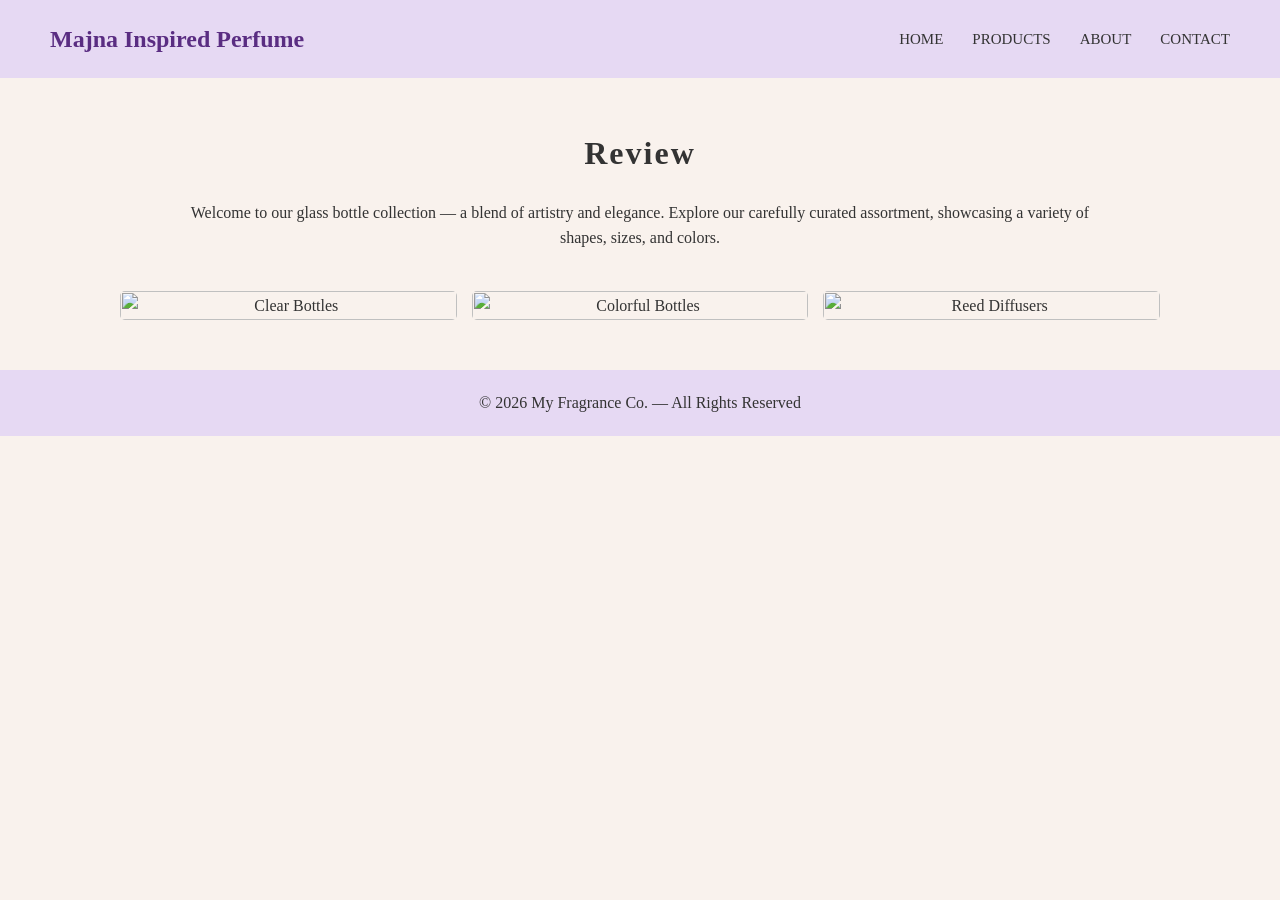
==== index.html @ 4708d1cb "Add files via upload" ====
<DOCTYPE html>
<html lang="tl">
<head>
    <meta charset="UTF-8">
    <meta name="viewport" content="width=device-width, initial-scale=1.0">
    <title>Majna Inspired Perfume</title>
    <link rel="stylesheet" href="style.css">
</head>
<body>

    <!-- Header / Navigation -->
    <header>
        <div class="logo">
            <h1>Majna Inspired Perfume</h1>
        </div>
        <nav>
            <a href="#">HOME</a>
            <a href="#">PRODUCTS</a>
            <a href="#">ABOUT</a>
            <a href="#">CONTACT</a>
        </nav>
    </header>

    <!-- Main Content -->
    <main>
        <h2>Review</h2>
        <p>Welcome to our glass bottle collection — a blend of artistry and elegance. Explore our carefully curated assortment, showcasing a variety of shapes, sizes, and colors.</p>
        
        <div class="gallery">
            <img src="images/bottles1.jpg" alt="Clear Bottles">
            <img src="images/bottles2.jpg" alt="Colorful Bottles">
            <img src="images/bottles3.jpg" alt="Reed Diffusers">
        </div>
    </main>

    <!-- Footer -->
    <footer>
        <p>&copy; 2026 My Fragrance Co. — All Rights Reserved</p>
    </footer>

</body>
</html>
---- style.css ----
* {
    margin: 0;
    padding: 0;
    box-sizing: border-box;
    font-family: 'Times New Roman', serif;
}

body {
    background-color: #f9f2ed;
    color: #333;
    line-height: 1.6;
}

header {
    background-color: #e6d9f3;
    padding: 20px 50px;
    display: flex;
    justify-content: space-between;
    align-items: center;
}

.logo h1 {
    color: #5a2d82;
    font-size: 24px;
}

nav a {
    margin-left: 25px;
    text-decoration: none;
    color: #333;
    font-size: 15px;
    text-transform: uppercase;
}

nav a:hover {
    color: #7b48b3;
}

main {
    max-width: 1100px;
    margin: 50px auto;
    padding: 0 30px;
    text-align: center;
}

main h2 {
    font-size: 32px;
    margin-bottom: 20px;
    letter-spacing: 2px;
}

main p {
    max-width: 900px;
    margin: 0 auto 40px;
    font-size: 16px;
}

.gallery {
    display: grid;
    grid-template-columns: repeat(3, 1fr);
    gap: 15px;
}

.gallery img {
    width: 100%;
    height: auto;
    border-radius: 5px;
}

footer {
    text-align: center;
    padding: 20px;
    background-color: #e6d9f3;
    margin-top: 50px;
}

@media(max-width:768px) {
    .gallery { grid-template-columns: 1fr; }
    header { flex-direction: column; gap: 15px; }
}
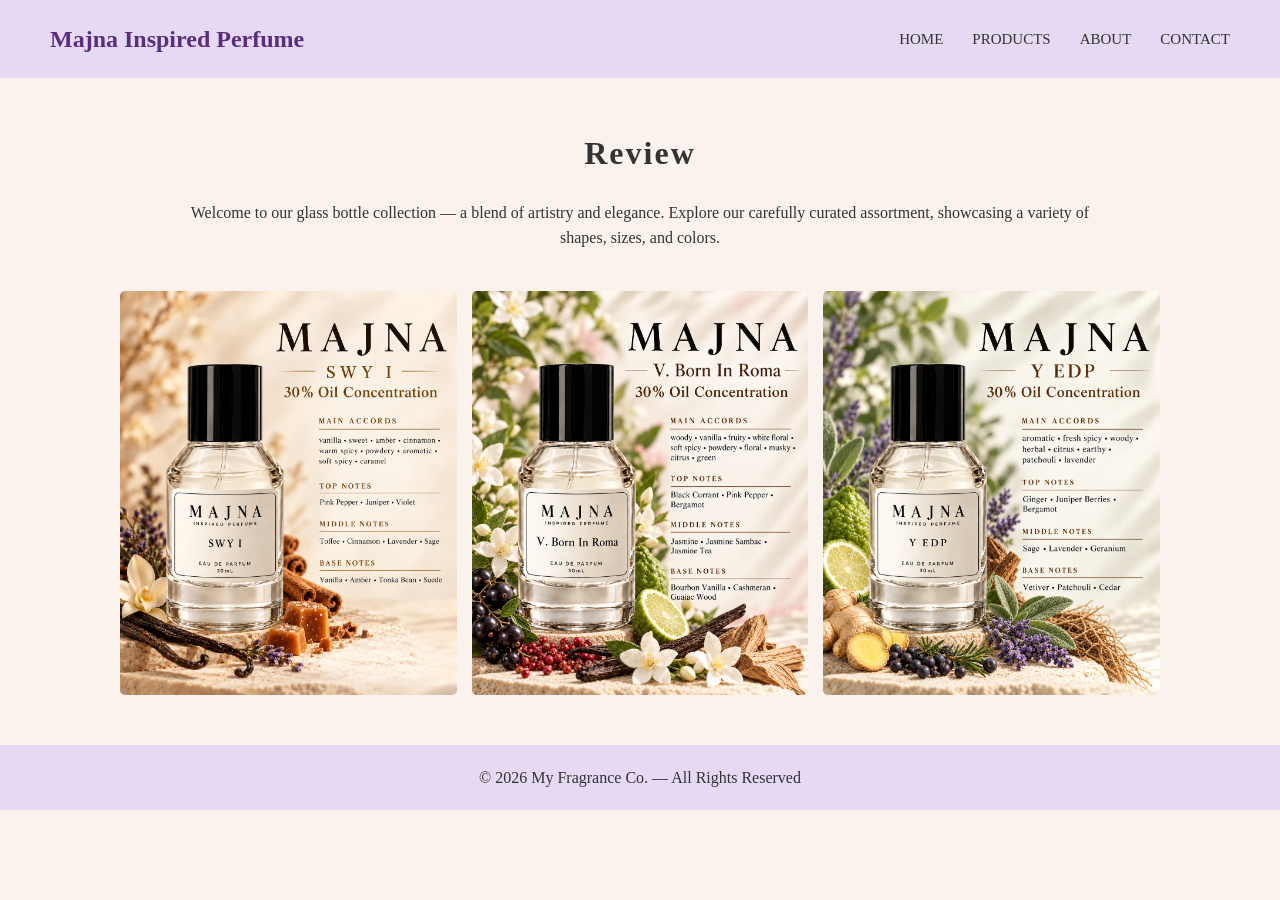
==== commit e96b4e8a: "Add files via upload" ====
--- a/index.html
+++ b/index.html
@@ -27,9 +27,9 @@
         <p>Welcome to our glass bottle collection — a blend of artistry and elegance. Explore our carefully curated assortment, showcasing a variety of shapes, sizes, and colors.</p>
         
         <div class="gallery">
-            <img src="images/bottles1.jpg" alt="Clear Bottles">
-            <img src="images/bottles2.jpg" alt="Colorful Bottles">
-            <img src="images/bottles3.jpg" alt="Reed Diffusers">
+            <img src="bottles1.jpg" alt="Clear Bottles">
+            <img src="bottles2.jpg" alt="Colorful Bottles">
+            <img src="bottles3.jpg" alt="Reed Diffusers">
         </div>
     </main>
 
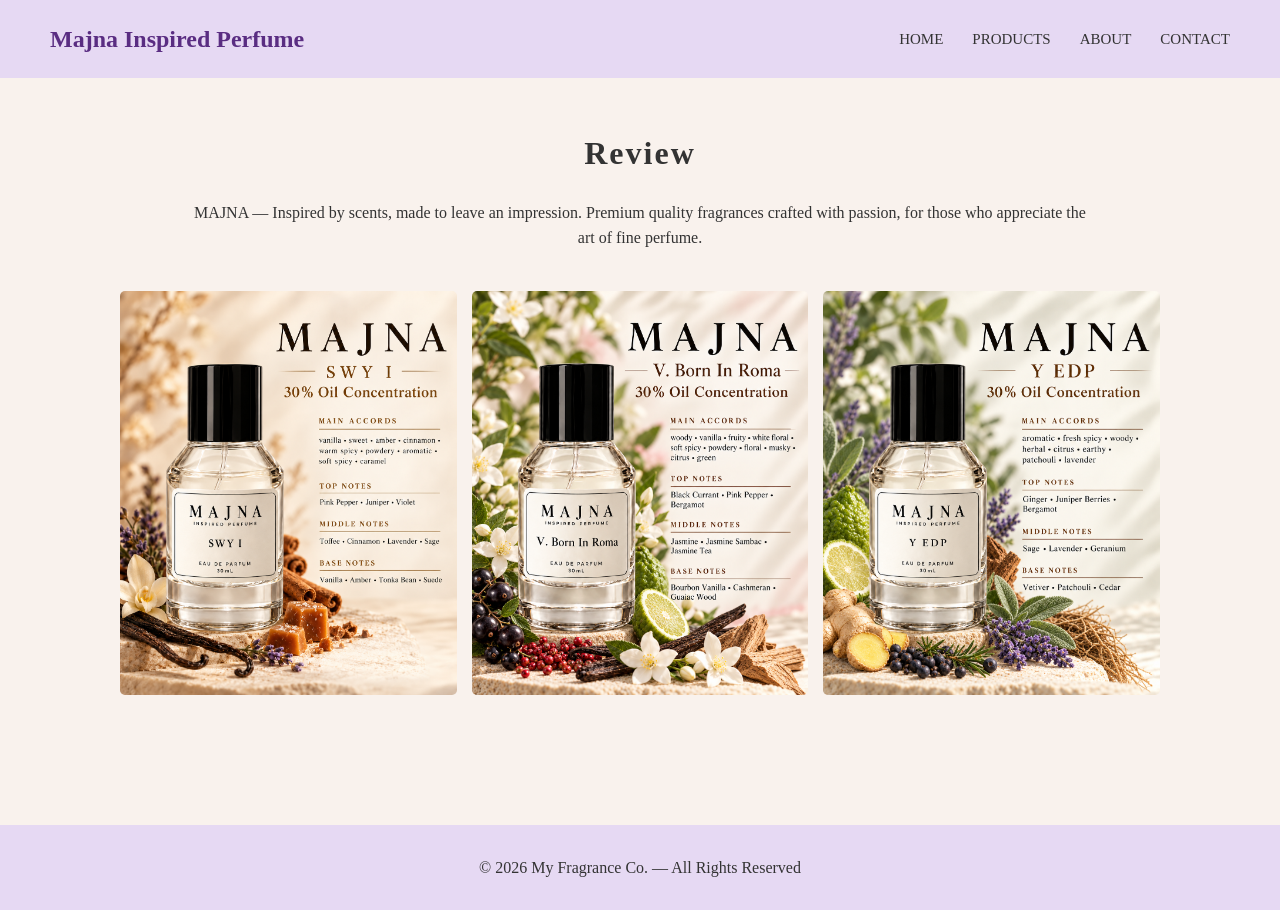
==== commit fdc7ecbd: "Add files via upload" ====
--- a/index.html
+++ b/index.html
@@ -24,7 +24,7 @@
     <!-- Main Content -->
     <main>
         <h2>Review</h2>
-        <p>Welcome to our glass bottle collection — a blend of artistry and elegance. Explore our carefully curated assortment, showcasing a variety of shapes, sizes, and colors.</p>
+        <p>MAJNA — Inspired by scents, made to leave an impression. Premium quality fragrances crafted with passion, for those who appreciate the art of fine perfume.</p>
         
         <div class="gallery">
             <img src="bottles1.jpg" alt="Clear Bottles">
--- a/style.css
+++ b/style.css
@@ -69,9 +69,9 @@
 
 footer {
     text-align: center;
-    padding: 20px;
+    padding: 30;
     background-color: #e6d9f3;
-    margin-top: 50px;
+    margin-top: 130
 }
 
 @media(max-width:768px) {
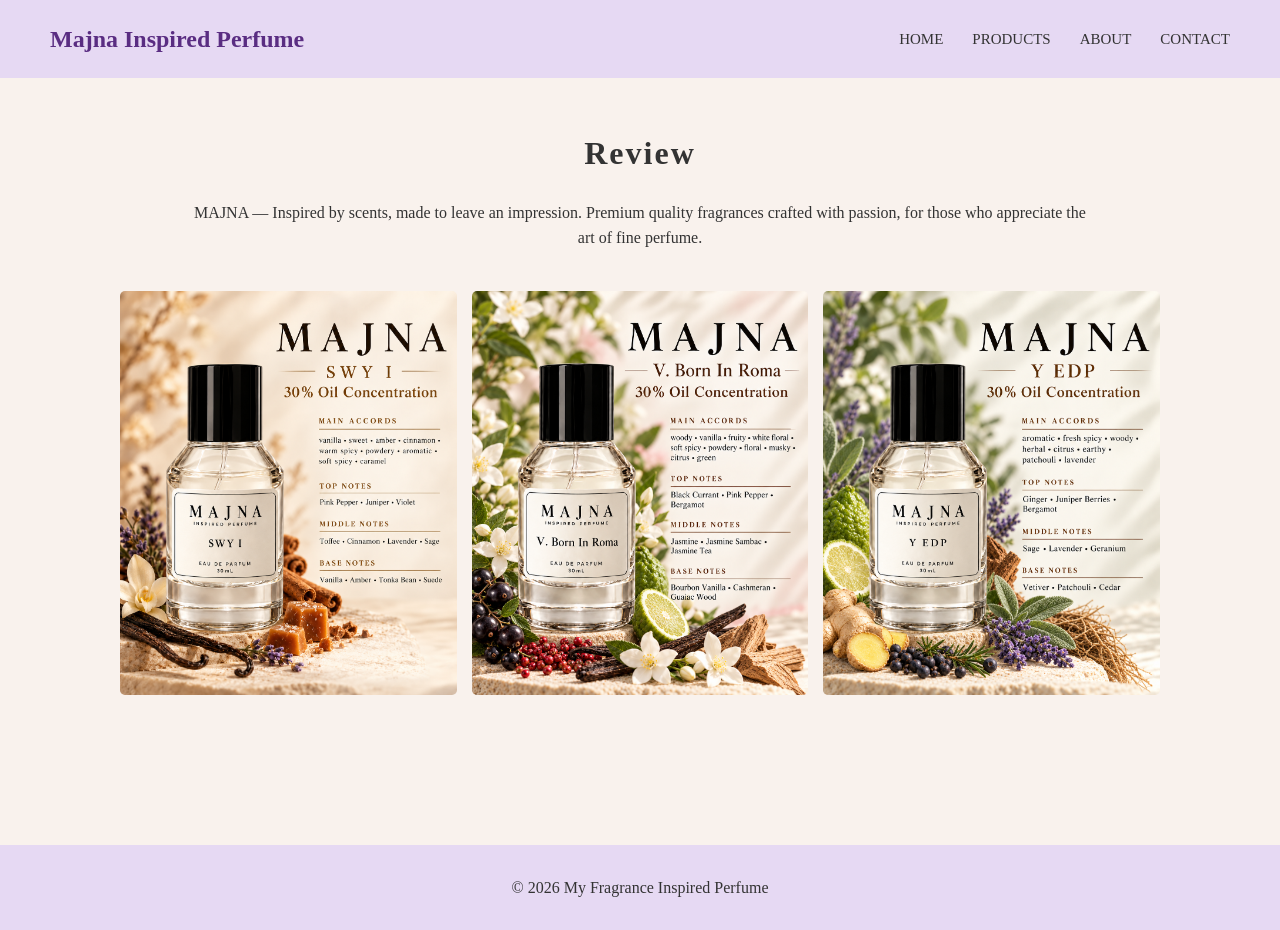
==== commit 4f770029: "Add files via upload" ====
--- a/index.html
+++ b/index.html
@@ -35,7 +35,7 @@
 
     <!-- Footer -->
     <footer>
-        <p>&copy; 2026 My Fragrance Co. — All Rights Reserved</p>
+        <p>&copy; 2026 My Fragrance Inspired Perfume</p>
     </footer>
 
 </body>
--- a/style.css
+++ b/style.css
@@ -71,7 +71,7 @@
     text-align: center;
     padding: 30;
     background-color: #e6d9f3;
-    margin-top: 130
+    margin-top: 150
 }
 
 @media(max-width:768px) {
